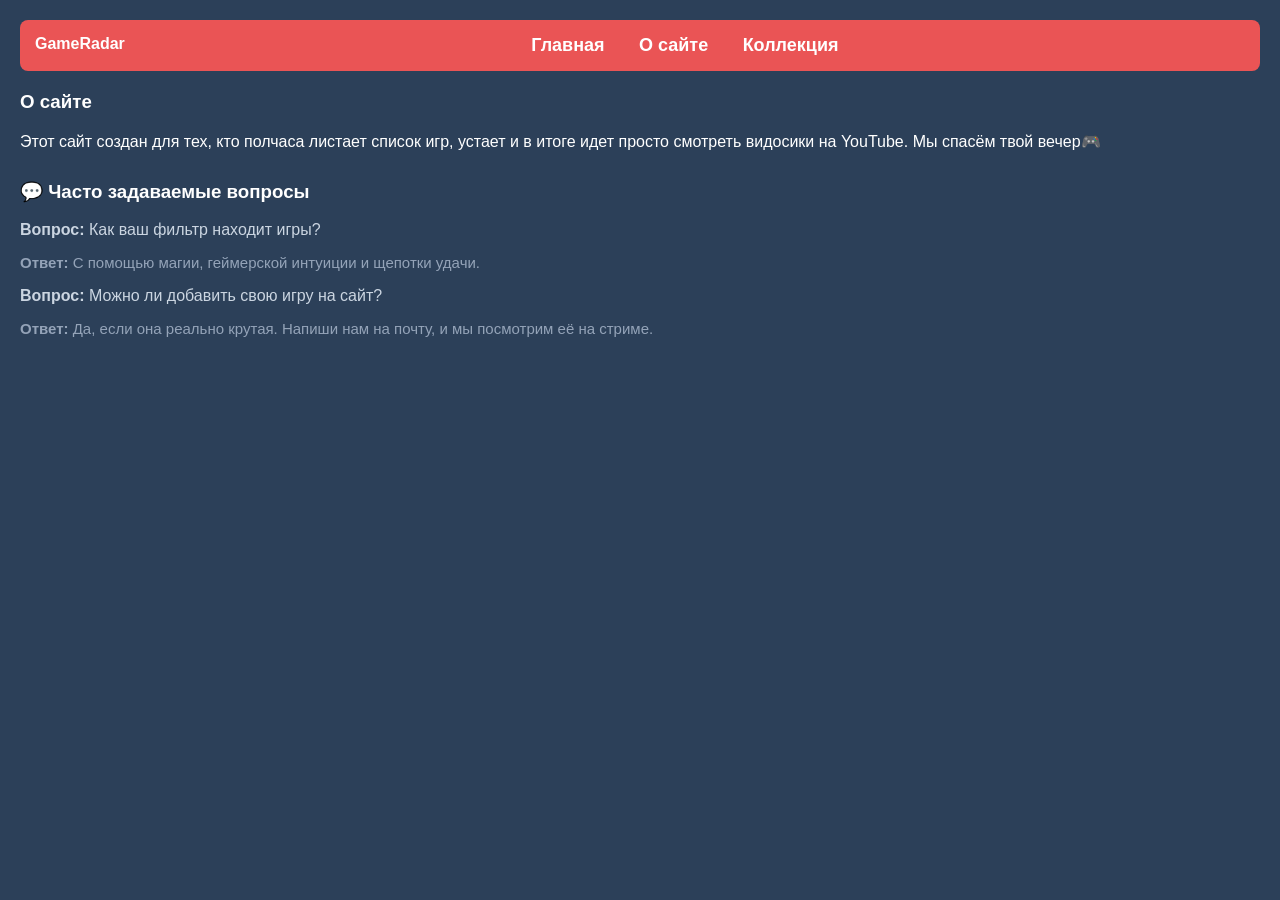
==== about.html @ 752862a9 "Add files via upload" ====
<!DOCTYPE html>
<html>
<head>
    <meta charset="UTF-8">
    <title>О сайте</title>
    <link rel="stylesheet" href="i don't know.css">
</head>
<body>

    <div class="container">
        
         <nav>
            <a href="index.html">Главная</a>
            <a href="about.html">О сайте</a>
            <a href="catalog.html">Коллекция</a>
            <b style="float: left;">GameRadar</b>
        </nav>

       
        
        <h3 style="color: white; margin-top: 0;">О сайте</h3>
        
            Этот сайт создан для тех, кто полчаса листает список игр, устает и в итоге идет просто смотреть видосики на YouTube.
Мы спасём твой вечер🎮
<h3 style="color: white; margin-top: 30px;">💬 Часто задаваемые вопросы</h3>
<p style="font-size: 16px; color: #cbd5e1; margin-bottom: 5px;"><b>Вопрос:</b> Как ваш фильтр находит игры?</p>
<p style="font-size: 15px; color: #94a3b8; margin-bottom: 15px;"><b>Ответ:</b> С помощью магии, геймерской интуиции и щепотки удачи.</p>

<p style="font-size: 16px; color: #cbd5e1; margin-bottom: 5px;"><b>Вопрос:</b> Можно ли добавить свою игру на сайт?</p>
<p style="font-size: 15px; color: #94a3b8; margin-bottom: 0;"><b>Ответ:</b> Да, если она реально крутая. Напиши нам на почту, и мы посмотрим её на стриме.</p>

            
            
       

</body>
</html>
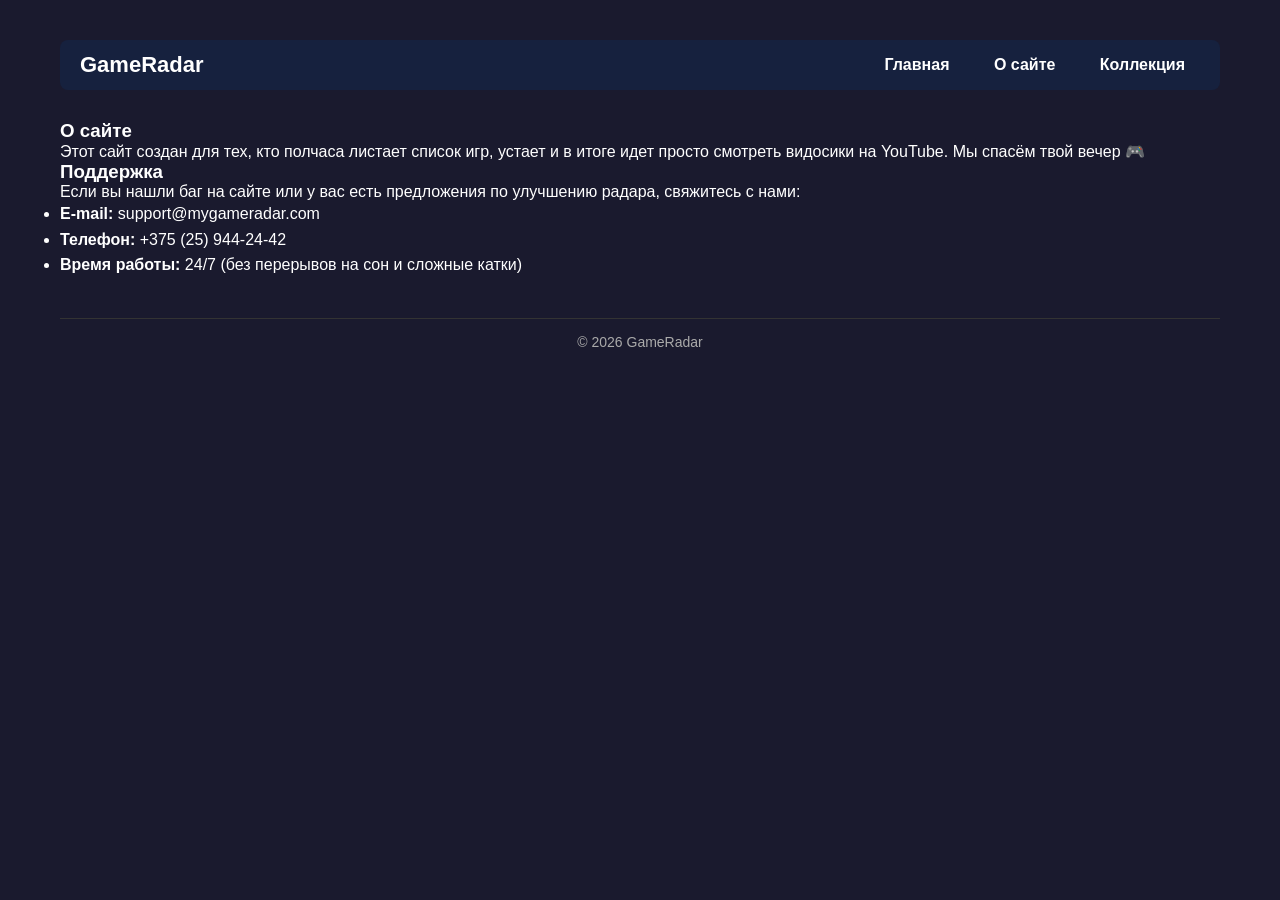
==== commit 268fcfec: "Update about.html" ====
--- a/about.html
+++ b/about.html
@@ -1,37 +1,55 @@
 <!DOCTYPE html>
-<html>
+<html lang="ru">
 <head>
-    <meta charset="UTF-8">
+    <meta charset="UTF-8" />
     <title>О сайте</title>
-    <link rel="stylesheet" href="i don't know.css">
+    <link rel="stylesheet" href="i don't know.css" />
 </head>
 <body>
+    <div class="container">
 
-    <div class="container">
-        
-         <nav>
-            <a href="index.html">Главная</a>
-            <a href="about.html">О сайте</a>
-            <a href="catalog.html">Коллекция</a>
-            <b style="float: left;">GameRadar</b>
-        </nav>
+        <!-- Шапка с навигацией -->
+        <header class="header">
+            <nav class="nav">
+                <span class="logo">GameRadar</span>
+                <div class="nav-links">
+                    <a href="index.html">Главная</a>
+                    <a href="about.html">О сайте</a>
+                    <a href="catalog.html">Коллекция</a>
+                </div>
+            </nav>
+        </header>
 
-       
-        
-        <h3 style="color: white; margin-top: 0;">О сайте</h3>
-        
-            Этот сайт создан для тех, кто полчаса листает список игр, устает и в итоге идет просто смотреть видосики на YouTube.
-Мы спасём твой вечер🎮
-<h3 style="color: white; margin-top: 30px;">💬 Часто задаваемые вопросы</h3>
-<p style="font-size: 16px; color: #cbd5e1; margin-bottom: 5px;"><b>Вопрос:</b> Как ваш фильтр находит игры?</p>
-<p style="font-size: 15px; color: #94a3b8; margin-bottom: 15px;"><b>Ответ:</b> С помощью магии, геймерской интуиции и щепотки удачи.</p>
+        <!-- Основной контент -->
+        <main class="main about-page">
 
-<p style="font-size: 16px; color: #cbd5e1; margin-bottom: 5px;"><b>Вопрос:</b> Можно ли добавить свою игру на сайт?</p>
-<p style="font-size: 15px; color: #94a3b8; margin-bottom: 0;"><b>Ответ:</b> Да, если она реально крутая. Напиши нам на почту, и мы посмотрим её на стриме.</p>
+            <!-- Блок "О сайте" -->
+            <section class="about-content">
+                <h3 class="about-title">О сайте</h3>
+                <p class="about-text">
+                    Этот сайт создан для тех, кто полчаса листает список игр, устает и в итоге идет просто смотреть видосики на YouTube.
+                    Мы спасём твой вечер 🎮
+                </p>
 
-            
-            
-       
+                <h3 class="about-title support-title">Поддержка</h3>
+                <p class="support-text">
+                    Если вы нашли баг на сайте или у вас есть предложения по улучшению радара, свяжитесь с нами:
+                </p>
 
+                <ul class="contact-list">
+                    <li><b>E-mail:</b> support@mygameradar.com</li>
+                    <li><b>Телефон:</b> +375 (25) 944-24-42</li>
+                    <li><b>Время работы:</b> 24/7 (без перерывов на сон и сложные катки)</li>
+                </ul>
+            </section>
+
+        </main>
+
+        <!-- Подвал -->
+        <footer class="footer">
+            <p>&copy; 2026 GameRadar</p>
+        </footer>
+
+    </div>
 </body>
 </html>
